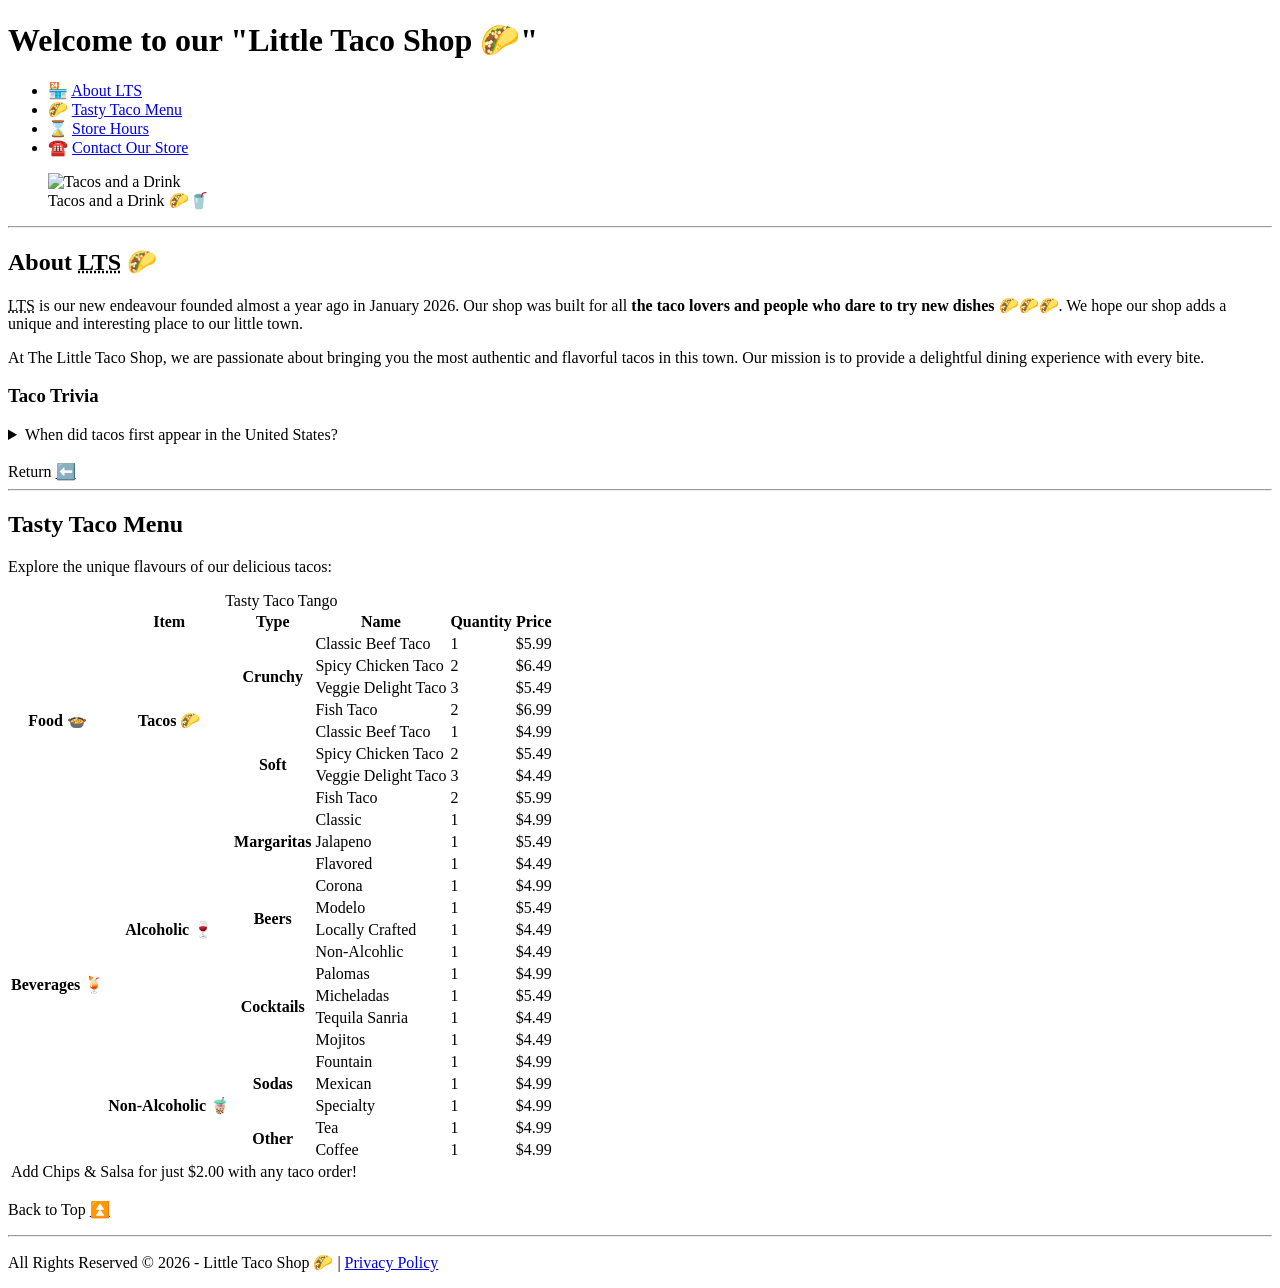
==== index.html @ 8ea15586 "Rename home.html to index.html" ====
<!DOCTYPE html>
<html lang="en">
    <head>
        <meta charset="UTF-8">
        <meta name="author" content="Sukriti Singh">
        <meta name="description" content="The official website for 'The Little Taco Shop', your go-to place for delicious tacos and more!">
        <title>Little Taco Shop 🌮</title>
        <link rel="icon" href="icons/Tacofavicon.ico" type="image/x-icon">
        <link rel="stylesheet" href="style.css" type = "text/css">
    </head>

    <body>
        <header>
            <h1> Welcome to our "Little Taco Shop 🌮"</h1>
            <nav aria-label="Quick Links">
                <ul>
                    <li>🏪 <a href="#about">About LTS</a></li>
                    <li>🌮 <a href="#menu">Tasty Taco Menu</a></li>
                    <li>⌛ <a href="hours.html">Store Hours</a></li>
                    <li>☎️<!--📨--> <a href="contact.html">Contact Our Store</a></li>
                </ul>
            </nav>
            <figure>
                <img src="img/tacos_and_drink_400x267.png" alt="Tacos and a Drink" title="We love tacos!" width="400" height="267">
                <figcaption>
                    Tacos and a Drink 🌮🥤
                </figcaption>
            </figure>
        </header>

        <main>
            <hr>
                <article id="about">   
                    <h2>About <abbr title = "Little Taco Shop">LTS</abbr> 🌮</h2>
                    <!-- <section> <h3>...</h3> -->
                        <p>
                            <abbr title="The Little Taco Shop">LTS</abbr> is our new endeavour founded almost a year ago in <time datetime="2025-01">January 2026</time>. Our shop was built for all <strong>the taco lovers and people who dare to try new dishes</strong> 🌮🌮🌮. We hope our shop adds a unique and interesting place to our little town.
                        </p>
                        <p>
                            At The Little Taco Shop, we are passionate about bringing you the most authentic and flavorful tacos in this town. Our mission is to provide a delightful dining experience with every bite.
                        </p>
                    <!-- </section> -->
                    <aside>
                        <h3>Taco Trivia</h3>
                        <details>
                            <summary>When did tacos first appear in the United States?</summary>
                            <p>
                                Jeffrey M. Pilcher, taco historian and professor of history at the University of Minnesota, says
                                the earliest mention of tacos in the United States are in a newspaper from <time datetime="1905">1905</time>. (Source: <cite><a href="https://www.smithsonianmag.com/arts-culture/where-did-the-taco-come-from-81228162/" target="_blank">Smithsonian Magazine</a></cite>)
                            </p>
                        </details>
                    </aside>
                    <br>Return <a href = "#">⬅️</a>
                </article>
            <hr>
                <article id="menu">
                    <h2>Tasty Taco Menu</h2>
                    <!-- <section> section should have a heading <h3>...</h3> -->
                        <p>Explore the unique flavours of our delicious tacos:</p>
                        <table>
                            <caption>Tasty Taco Tango</caption>
                            <thead>
                                <tr>
                                    <th></th>
                                    <th scope="col">Item</th>
                                    <th scope="col">Type</th>
                                    <th scope="col">Name</th>
                                    <th scope="col">Quantity</th>
                                    <th scope="col">Price</th>
                                </tr>
                            </thead>
                            <tbody>
                                <tr>
                                    <th scope="row" rowspan="8">Food 🍲</th>
                                    <th scope="row" rowspan="8">Tacos 🌮</th>
                                    <th scope="row" rowspan="4">Crunchy</th>
                                    <td>Classic Beef Taco</td>
                                    <td>1</td>
                                    <td>$5.99</td>
                                </tr>
                                <tr>
                                    <td>Spicy Chicken Taco</td>
                                    <td>2</td>
                                    <td>$6.49</td>
                                </tr>
                                <tr>
                                    <td>Veggie Delight Taco</td>
                                    <td>3</td>
                                    <td>$5.49</td>
                                </tr>
                                <tr>
                                    <td>Fish Taco</td>
                                    <td>2</td>
                                    <td>$6.99</td>
                                </tr>
                                <tr>
                                    <th scope="row" rowspan="4">Soft</th>
                                    <td>Classic Beef Taco</td>
                                    <td>1</td>
                                    <td>$4.99</td>
                                </tr>
                                <tr>
                                    <td>Spicy Chicken Taco</td>
                                    <td>2</td>
                                    <td>$5.49</td>
                                </tr>
                                <tr>
                                    <td>Veggie Delight Taco</td>
                                    <td>3</td>
                                    <td>$4.49</td>
                                </tr>
                                <tr>
                                    <td>Fish Taco</td>
                                    <td>2</td>
                                    <td>$5.99</td>
                                </tr>
                                <tr>
                                    <th scope="row" rowspan="16">Beverages 🍹</th>
                                    <th scope="row" rowspan="11">Alcoholic 🍷</th>
                                    <th scope="row" rowspan="3">Margaritas</th>
                                    <td>Classic</td>
                                    <td>1</td>
                                    <td>$4.99</td>
                                </tr>
                                <tr>
                                    <td>Jalapeno</td>
                                    <td>1</td>
                                    <td>$5.49</td>
                                </tr>
                                <tr>
                                    <td>Flavored</td>
                                    <td>1</td>
                                    <td>$4.49</td>
                                </tr>
                                <tr>
                                    <th scope="row" rowspan="4">Beers</th>
                                    <td>Corona</td>
                                    <td>1</td>
                                    <td>$4.99</td>
                                </tr>
                                <tr>
                                    <td>Modelo</td>
                                    <td>1</td>
                                    <td>$5.49</td>
                                </tr>
                                <tr>
                                    <td>Locally Crafted</td>
                                    <td>1</td>
                                    <td>$4.49</td>
                                </tr>
                                <tr>
                                    <td>Non-Alcohlic</td>
                                    <td>1</td>
                                    <td>$4.49</td>
                                </tr>
                                <tr>
                                    <th scope="row" rowspan="4">Cocktails</th>
                                    <td>Palomas</td>
                                    <td>1</td>
                                    <td>$4.99</td>
                                </tr>
                                <tr>
                                    <td>Micheladas</td>
                                    <td>1</td>
                                    <td>$5.49</td>
                                </tr>
                                <tr>
                                    <td>Tequila Sanria</td>
                                    <td>1</td>
                                    <td>$4.49</td>
                                </tr>
                                <tr>
                                    <td>Mojitos</td>
                                    <td>1</td>
                                    <td>$4.49</td>
                                </tr>
                                <tr>
                                    <th scope="row" rowspan="5">Non-Alcoholic 🧋</th>
                                    <th scope="row" rowspan="3">Sodas</th>
                                    <td>Fountain</td>
                                    <td>1</td>
                                    <td>$4.99</td>
                                </tr>
                                <tr>
                                    <td>Mexican</td>
                                    <td>1</td>
                                    <td>$4.99</td>
                                </tr>
                                <tr>
                                    <td>Specialty</td>
                                    <td>1</td>
                                    <td>$4.99</td>
                                </tr>
                                <tr>
                                    <th scope="row" rowspan="2">Other</th>
                                    <td>Tea</td>
                                    <td>1</td>
                                    <td>$4.99</td>
                                </tr>
                                <tr>
                                    <td>Coffee</td>
                                    <td>1</td>
                                    <td>$4.99</td>
                                </tr>
                            </tbody>
                            <tfoot>
                                <tr>
                                    <td colspan="6">Add Chips &amp; Salsa for just $2.00 with any taco order!</td>
                                </tr>
                            </tfoot>
                        </table>
                    <!-- </section> -->
                </article>
        </main>

        <footer>
            <p>
                <!-- <a href = "#">🔺</a> -->
                Back to Top <a href = "#">⏫</a>
            </p>
            <hr>
                <p>
                    All Rights Reserved &copy; 2026 - Little Taco Shop 🌮 | <a href="privacy_policy.html">Privacy Policy</a>
                </p>
        </footer>
    </body>
</html>
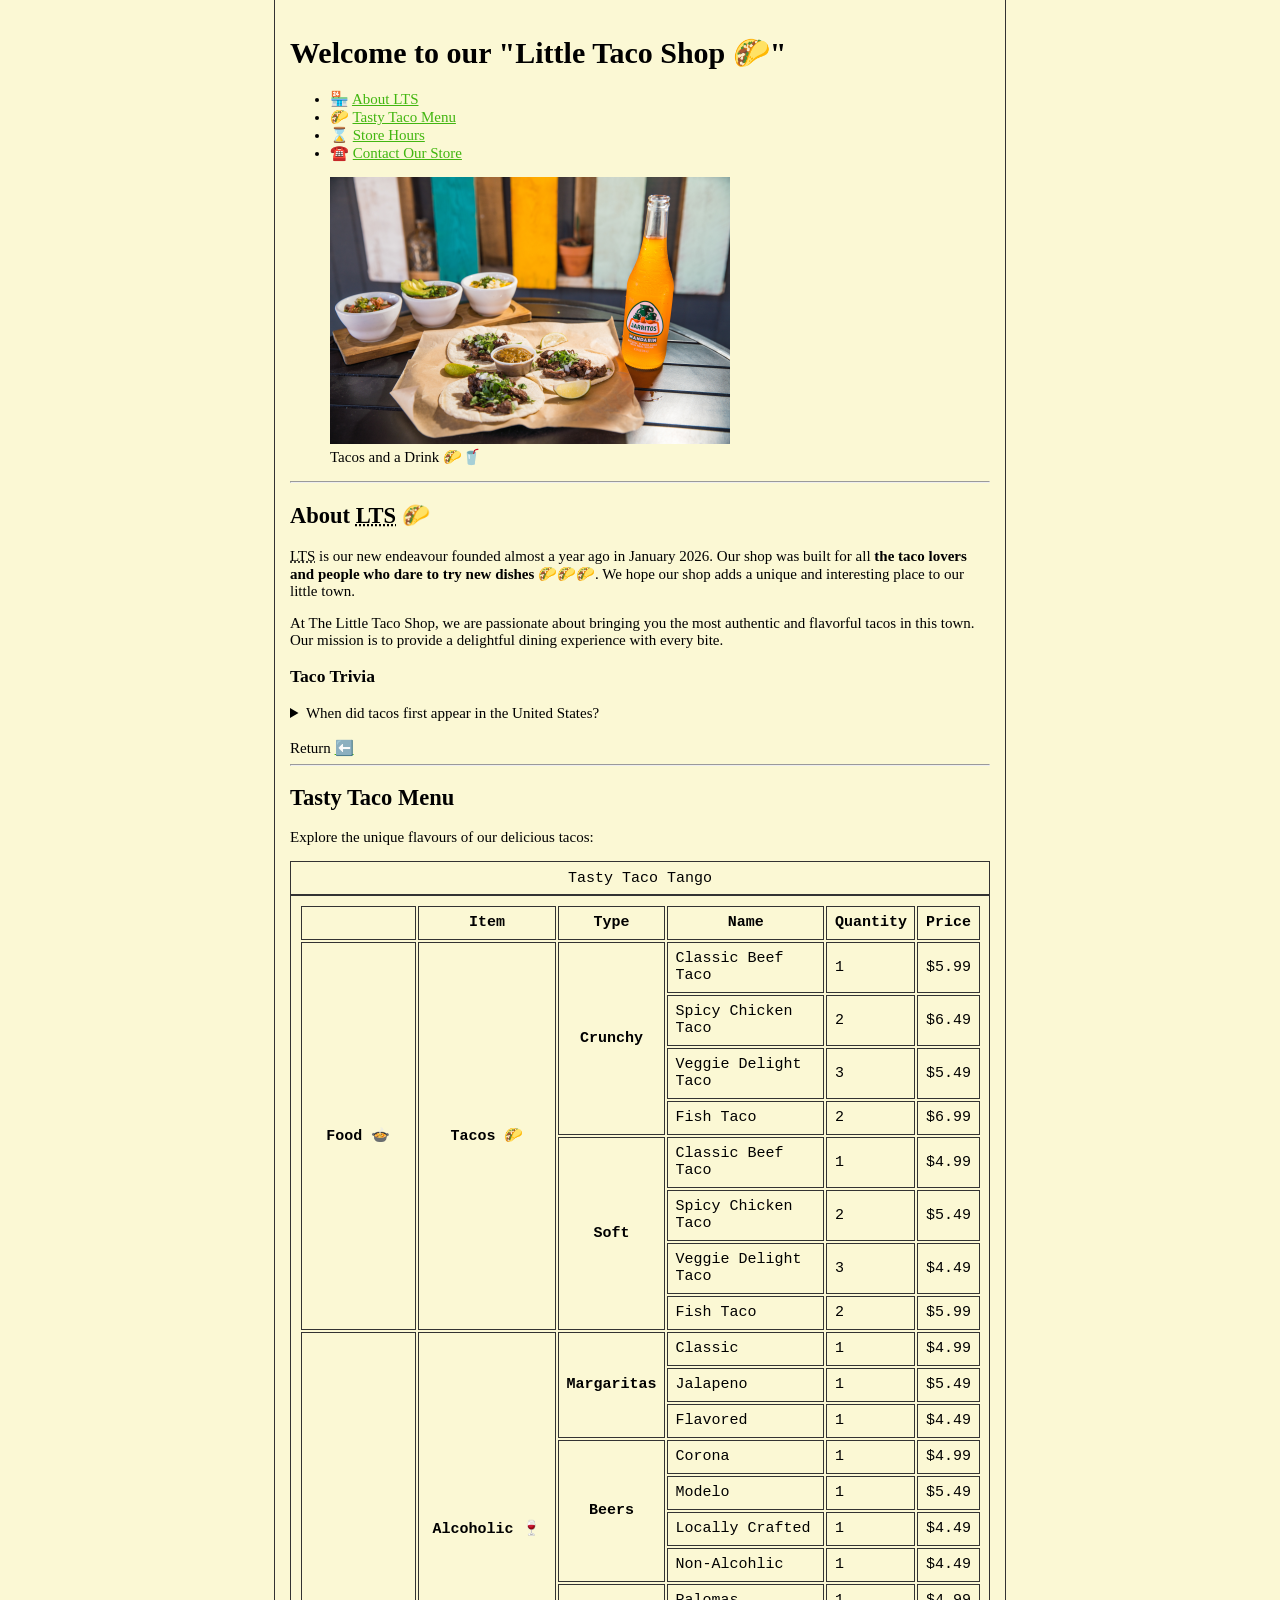
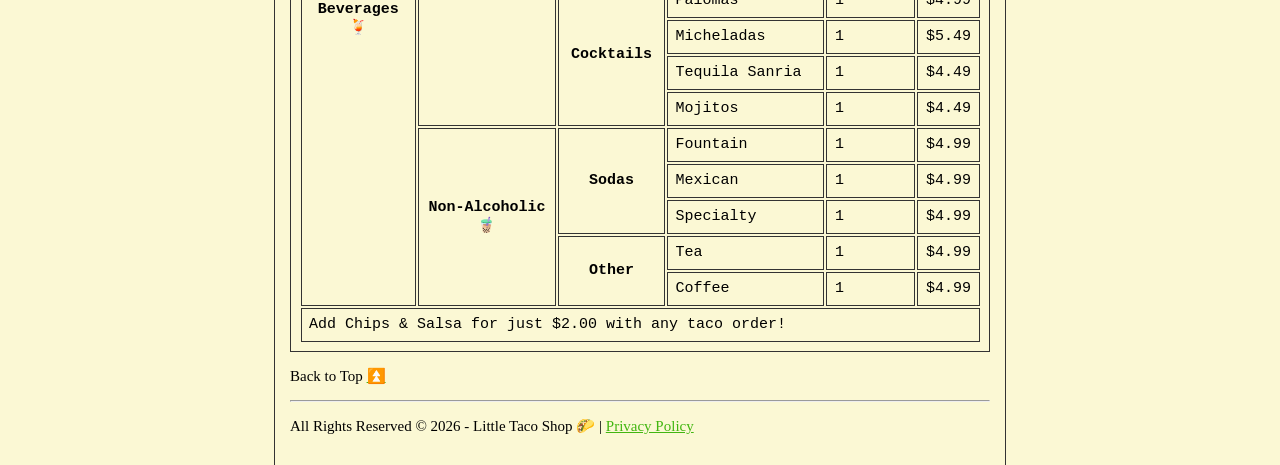
==== commit 9b5ad8cd: "Fix file paths in index.html" ====
--- a/index.html
+++ b/index.html
@@ -5,8 +5,8 @@
         <meta name="author" content="Sukriti Singh">
         <meta name="description" content="The official website for 'The Little Taco Shop', your go-to place for delicious tacos and more!">
         <title>Little Taco Shop 🌮</title>
-        <link rel="icon" href="icons/Tacofavicon.ico" type="image/x-icon">
-        <link rel="stylesheet" href="style.css" type = "text/css">
+        <link rel="icon" href="assets/icons/Tacofavicon.ico" type="image/x-icon">
+        <link rel="stylesheet" href="assets/css/style.css" type = "text/css">
     </head>
 
     <body>
@@ -16,12 +16,12 @@
                 <ul>
                     <li>🏪 <a href="#about">About LTS</a></li>
                     <li>🌮 <a href="#menu">Tasty Taco Menu</a></li>
-                    <li>⌛ <a href="hours.html">Store Hours</a></li>
-                    <li>☎️<!--📨--> <a href="contact.html">Contact Our Store</a></li>
+                    <li>⌛ <a href="pages/hours.html">Store Hours</a></li>
+                    <li>☎️<!--📨--> <a href="pages/contact.html">Contact Our Store</a></li>
                 </ul>
             </nav>
             <figure>
-                <img src="img/tacos_and_drink_400x267.png" alt="Tacos and a Drink" title="We love tacos!" width="400" height="267">
+                <img src="assets/images/tacos_and_drink_400x267.png" alt="Tacos and a Drink" title="We love tacos!" width="400" height="267">
                 <figcaption>
                     Tacos and a Drink 🌮🥤
                 </figcaption>
@@ -220,7 +220,7 @@
             </p>
             <hr>
                 <p>
-                    All Rights Reserved &copy; 2026 - Little Taco Shop 🌮 | <a href="privacy_policy.html">Privacy Policy</a>
+                    All Rights Reserved &copy; 2026 - Little Taco Shop 🌮 | <a href="pages/privacy_policy.html">Privacy Policy</a>
                 </p>
         </footer>
     </body>
--- a/assets/css/style.css
+++ b/assets/css/style.css
@@ -0,0 +1,36 @@
+html
+{
+    font-size: 15px;
+}
+body
+{
+    min-height: 100vh;
+    max-width: 700px;
+    margin: 0 auto;
+    padding: 1rem;
+    border-left: 1px solid #333;
+    border-right: 1px solid #333;
+    background-color: #fbf8d4;/* #fffbcb; */
+    color: rgb(0, 0, 0);
+}
+
+a
+{
+    color: rgb(66, 182, 16);
+}
+a:visited
+{
+    color: violet;
+}
+a:hover, a:active
+{
+    color: orange;
+}
+
+table, tr, th, td, caption
+{
+    border: 1px solid #333;
+    font-family: 'Courier New', Courier, monospace;
+    border-collapse: separate;
+    padding: 0.5rem;
+}
